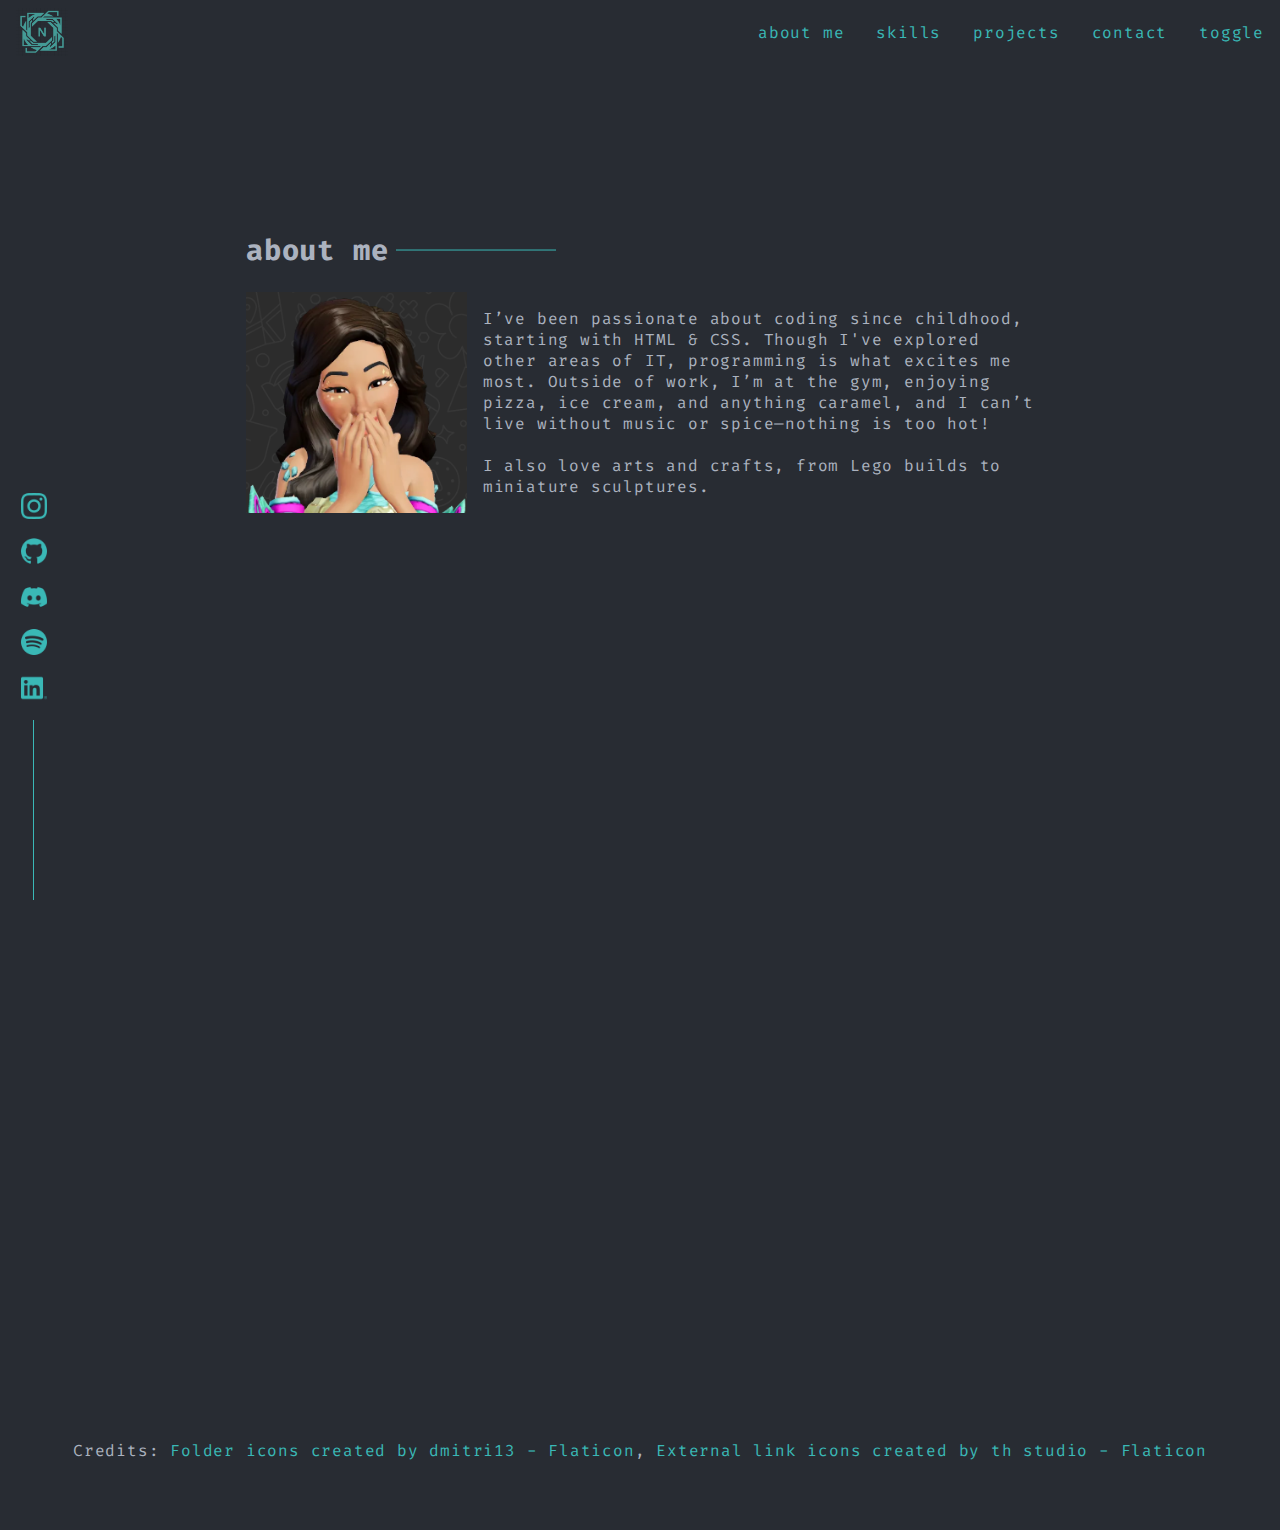
==== about-me.html @ d38dd716 "Add about me page" ====
<!DOCTYPE html>
<html lang="en">
<head>
    <meta charset="UTF-8">
    <meta name="viewport" content="width=device-width, initial-scale=1.0">
    <link href="https://fonts.googleapis.com/css2?family=Fira+Code:wght@300&family=Roboto+Mono:ital,wght@0,100..700;1,100..700&display=swap" rel="stylesheet">
    <link rel="stylesheet" href="./resources/style.css" type="text/css">
    <title>Portfolio Website</title>
</head>
<body>

    <!-- NAV BAR TOP -->
    <header>
            <img id="logo" src="./resources/images/logo.png">
            <nav>
                <ul>
                    <a href><li>about me</li></a>
                    <a href><li>skills</li></a>
                    <a href><li>projects</li></a>
                    <a href><li>contact</li></a>
                    <a href><li>toggle</li></a>
                </ul>
            </nav>
    </header>

    <!-- MEDIA BAR SIDE -->
    <div class="media-sidebar">
        <a href><img class="media-logos" src="./resources/images/instagram.png" alt="instagram"></a>
        <a href><img class="media-logos" src="./resources/images/github.png" alt="github"></a>
        <a href><img class="media-logos" src="./resources/images/discord.png" alt="discord"></a>
        <a href><img class="media-logos" src="./resources/images/spotify.png" alt="spotify"></a>
        <a href><img class="media-logos" src="./resources/images/linkedin.png" alt="linkedin"></a>
        <span class="media-line"></span>
    </div>

    <!-- MAIN CONTENT -->
    <div class="content">

        <!-- ABOUT ME CONTENT -->
        <section class="about-me-page">
            <div class="about-me-header"><h2 class="h2">about me</h2></div>
            <div class="about-me-page-content">
                <img class="about-me-img" src="./resources/images/about-me.png"/>
                <p>
                I’ve been passionate about coding since childhood, starting with HTML & CSS. Though I've explored other areas of IT, programming is what excites me most. Outside of work, I’m at the gym, enjoying pizza, ice cream, and anything caramel, and I can’t live without music or spice—nothing is too hot!<br><br>

                I also love arts and crafts, from Lego builds to miniature sculptures.
                </p>
                
            </div>
        </section>

        <!-- SKILLS CONTENT -->
        <section class="skills fade">
            <div class="skills-header"><h2 class="h2">skills</h2></div>
            <div class="skills-content">
                <div class="skill-block">
                    <div class="skill-block-name">Languages</div>
                    <ul class="skill-block-list">
                        <li class="skill-block-skill">HTML</li>
                        <li class="skill-block-skill">CSS</li>
                        <li class="skill-block-skill">Javascript</li>
                        <li class="skill-block-skill">Python</li>
                        <li class="skill-block-skill">C#</li>
                        <li class="skill-block-skill">Java</li>
                    </ul>
                </div>
                <div class="skill-block">
                    <div class="skill-block-name">Tools</div>
                    <ul class="skill-block-list">
                        <li class="skill-block-skill">VSCode</li>
                        <li class="skill-block-skill">Git</li>
                        <li class="skill-block-skill">Figma</li>
                    </ul>
                </div>
                <div class="skill-block">
                    <div class="skill-block-name">Other</div>
                    <ul class="skill-block-list">
                        <li class="skill-block-skill">Azure</li>
                        <li class="skill-block-skill">Powershell</li>
                        <li class="skill-block-skill">Sysadmin</li>
                    </ul>
                </div>
            </div>
        </section>    


    <footer>Credits: <a href="https://www.flaticon.com/free-icons/folder" title="folder icons">Folder icons created by dmitri13 - Flaticon</a>, <a href="https://www.flaticon.com/free-icons/external-link" title="external link icons">External link icons created by th studio - Flaticon</a></footer>
    <script src="https://ajax.googleapis.com/ajax/libs/jquery/3.7.1/jquery.min.js"></script>
    <script src="./resources/script.js"></script>
    

</body>
</html>
---- resources/style.css ----
* {
    box-sizing: border-box;
}

body, html {
    font-family: "Fira Code", monospace;
    font-size: 16px;
    /* margin: 0.5rem 0.5rem; */
    padding: 0;
    background-color: #282C33;
    color: #ABB2BF;
    letter-spacing: 0.05rem;
    margin: 0;
}

a {
    color: #3AB8B6;
    text-decoration: none;
    transition: 0.3s ease-in-out;
}

a:hover {
    color: #C778DD;
}

.button {
    display: inline-block;
    border: 1px solid #3AB8B6;
    padding: 0.5rem 1rem;
    font-weight: 700;
    margin-top: 2rem;
    transition: background-color 0.3s ease-in-out;
}

.button:hover {
    background-color: #91919147; /* border color for button on hover */
}

/* NAV BAR  */

header {
    display: flex;
    position: fixed;
    justify-content: space-between;
    align-items: center;
    margin: 0;
    padding: 0.5rem 1rem;
    width: 100%;
    background-color: #282C33;
    z-index: 1;
}

/* nav {
    padding-right: 1rem;
} */

nav ul {
    display: flex;
    list-style-type: none;
    gap: 2rem;
    padding: 0;
    margin: 0;
}

#logo {
    width: 3.25rem;
    height: 3rem;
}

/* MEDIA SIDEBAR  */

.media-sidebar {
    position: fixed;
    display: flex;
    align-items: center;
    flex-direction: column;
    bottom: 0rem;
    gap: 0.9rem;
    padding-left: 1.3rem;
}

.media-logos {
    width: 1.625rem;
    height: 1.625rem;
}

.media-line {
    width: 0.06rem;
    height: 20vh;
    background-color: #3AB8B6;
    display: block;
}

@keyframes fadeInDown {
    0% {
        opacity: 0;
        transform: translateY(-20px);
    }
    100% {
        opacity: 1;
        transform: translateY(0);
    } 
}

.fade-down {
    opacity: 0;
    animation-fill-mode: forwards;
}

@keyframes fadeInUp {
    0% {
        opacity: 0;
        transform: translateY(80px);
    }
    100% {
        opacity: 1;
        transform: translateY(0);
    } 
}

.fade-up {
    opacity: 0;
    animation: fadeInUp 1s forwards;
}


/* CONTENT  */

.content {
    /* margin: 15rem 10rem 15rem 10rem; */
    display: flex;
    flex-direction: column;
    justify-content: center;
    align-items: center;
}

.fade-in {
    animation: fadeIn 3s;
}

@keyframes fadeIn {
    0% { opacity: 0; }
    100% {opacity: 1; }
}

.h2 {
    font-size: 1.8rem;
    position: relative;
    float: none;
    clear: both;
    display: inline-block;
}

.h2::after {
    content: "";
    display: block;
    width: 10rem;
    height: 0.06rem;
    background-color: #3AB8B6;
    position: absolute;
    transform: translate(100%, -50%);
    right: -0.5rem;
    top: 50%;
}

section {
    width: 49.25rem;
    display: flex;
    flex-direction: column;
    justify-content: center;
}

.hero {
    height: 100vh;
    padding-top: 4rem;
}

.about-me, .skills, 
.projects {
    height: 80vh;
}

.contact {
    height: 90vh;
}

.about-me-page {
    height: 80vh;
}


.fade {
    opacity: 0;
    transform: translate(0, 10vh);
    transition: all 2.5s;
}

.fade.visible {
    opacity: 1;
    transform: translate(0, 0);
}

/* p, div {
    margin: 0;
} */

/* HERO  */

h1 {
    font-size: 4.4rem;
    margin: 0.2rem 0;
    color: #FFF
}

.hero-title {
    font-size: 2rem;
    font-weight: 700;
    color: #FFF;
    padding-bottom: 1rem;
}

.hero-title span {
    color: #3AB8B6;
}

.hero-title, .hero-text {
    width: 43rem;
}

/* ABOUT ME  */

.about-me-content, .about-me-page-content {
    display: flex;
}

.about-me-img {
    height: 13.8rem;
    width: 13.8rem;
}

.about-me-page p {
    padding-left: 1rem;
}

/* SKILLS  */

.skills-content {
    display: flex;
    gap: 1.8rem;
    align-items: flex-start;
}

.skill-block {
    border: 1px solid #3AB8B6;
    display: flex;
    flex-direction: column;
    max-width: 11rem;
    min-width: 200px;
}

.skill-block-name {
    padding: 8px;
    border-bottom: 1px solid #3AB8B6;
}

.skill-block-list {
    display: flex;
    flex-wrap: wrap;
    gap: 0.5rem;
    padding: 0 0.5rem;
}

.skill-block-skill {
    list-style: none;
    margin: 0;
}

/* PROJECTS  */

.projects-content {
    /* padding-top: 2rem; */
    display: flex;
    gap: 1.8rem;
    /* align-items: flex-start; */
}

.project-block {
    border: 1px solid #3AB8B6;
    display: flex;
    flex-direction: column;
    min-width: 15rem;
    /* min-height: 15.8rem; */
}

.project {
    margin: 1.3rem;
}

.project h3 {
    font-size: 1rem;
}

.project-top {
    display: flex;
    justify-content: space-between;
    align-items: start;
    padding-bottom: 0.8rem;
}

.project-top img {
    width: 1.8rem;
    height: 1.8rem;
}

.links {
    display: flex;
    align-items: center;
    gap: 0.5rem;
}

.github-link-projects {
    width: 1.3rem;
    height: 1.3rem;
    background-image: url(./images/github.png);
    background-size: cover;
    transition: background-image 0.3s ease-in-out;
}

.github-link-projects:hover {
    background-image: url(./images/github-hover.png);
    cursor: pointer;
}

.link {
    width: 1.3rem;
    height: 1.3rem;
    background-image: url(./images/link.png);
    background-size: cover;
    transition: background-image 0.3s ease-in-out;
}

.link:hover {
    background-image: url(./images/link-hover.png);
    cursor: pointer;
}


/* CONTACT  */

.contact {
    padding-bottom: 8rem;
}



footer {
    text-align: center;
}
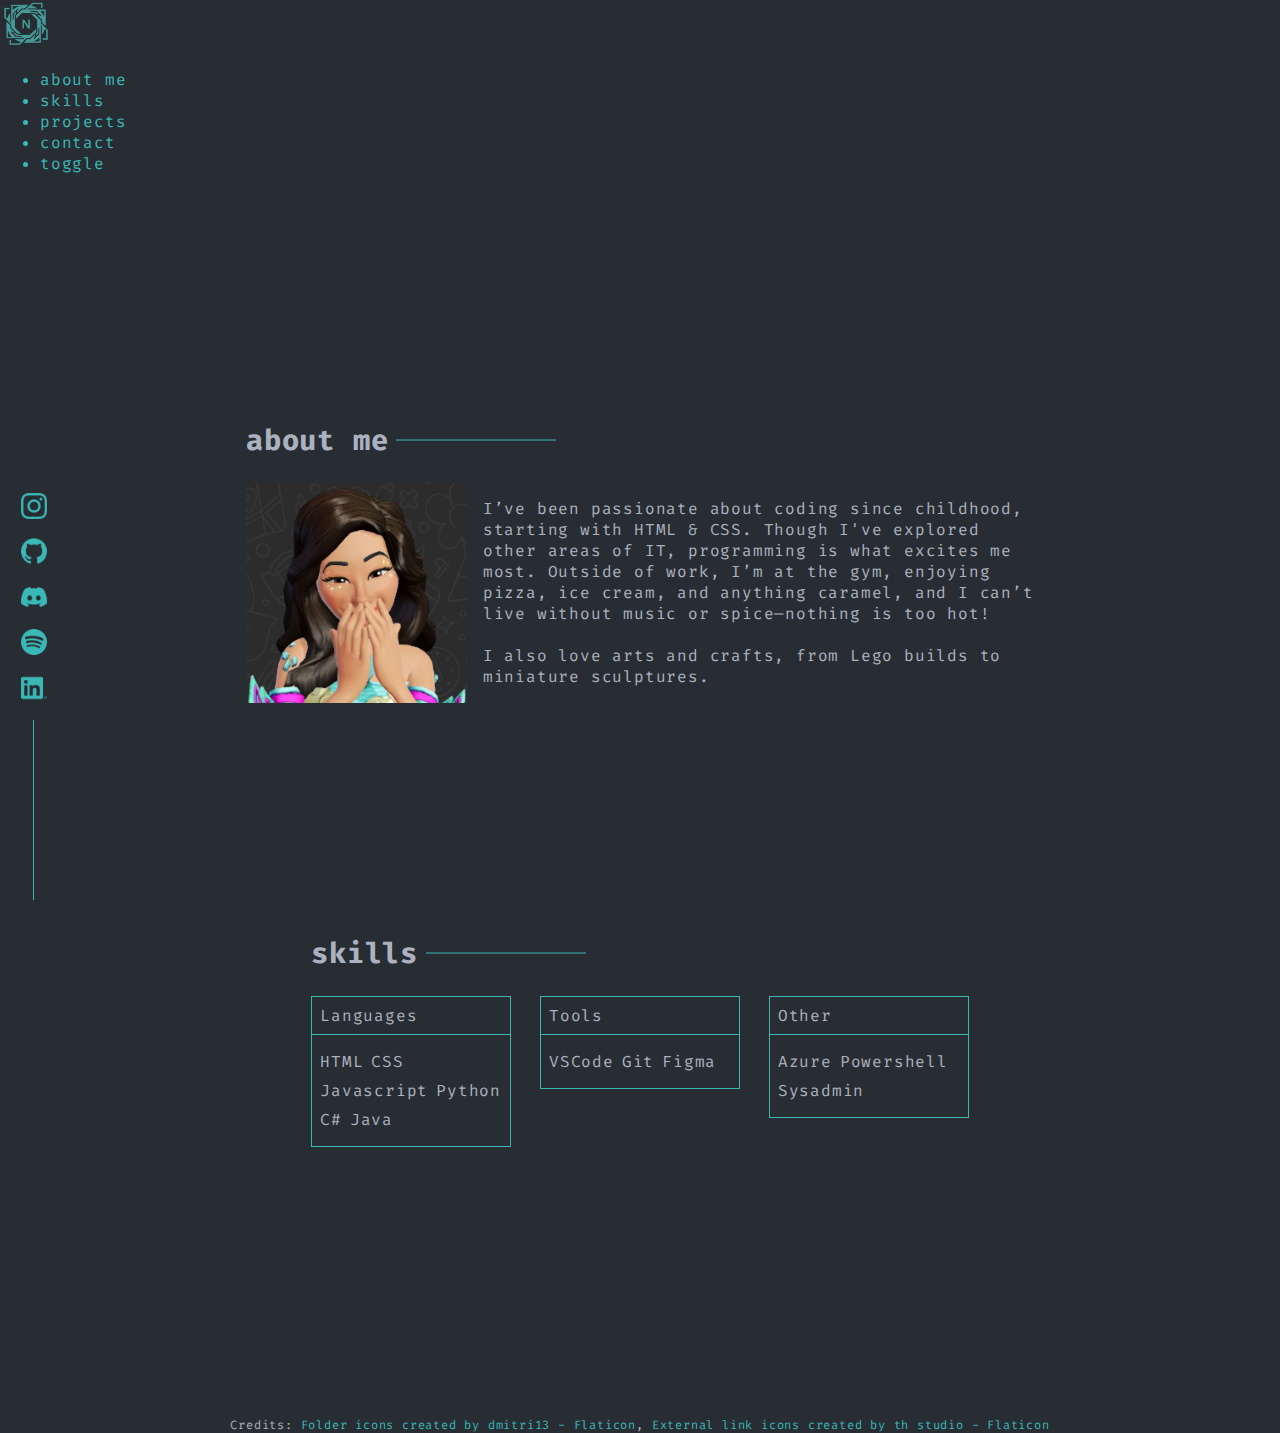
==== commit 702beeb8: "Add website response to different screen dimensons, add mobile navbar" ====
--- a/about-me.html
+++ b/about-me.html
@@ -7,7 +7,7 @@
     <link rel="stylesheet" href="./resources/style.css" type="text/css">
     <title>Portfolio Website</title>
 </head>
-<body>
+<body class="subpage">
 
     <!-- NAV BAR TOP -->
     <header>
@@ -37,7 +37,7 @@
     <div class="content">
 
         <!-- ABOUT ME CONTENT -->
-        <section class="about-me-page">
+        <section class="about-me-page fade-in">
             <div class="about-me-header"><h2 class="h2">about me</h2></div>
             <div class="about-me-page-content">
                 <img class="about-me-img" src="./resources/images/about-me.png"/>
@@ -51,7 +51,7 @@
         </section>
 
         <!-- SKILLS CONTENT -->
-        <section class="skills fade">
+        <section class="skills fade-in">
             <div class="skills-header"><h2 class="h2">skills</h2></div>
             <div class="skills-content">
                 <div class="skill-block">
--- a/resources/style.css
+++ b/resources/style.css
@@ -38,7 +38,7 @@
 
 /* NAV BAR  */
 
-header {
+.main-nav {
     display: flex;
     position: fixed;
     justify-content: space-between;
@@ -50,11 +50,7 @@
     z-index: 1;
 }
 
-/* nav {
-    padding-right: 1rem;
-} */
-
-nav ul {
+.main-nav nav ul {
     display: flex;
     list-style-type: none;
     gap: 2rem;
@@ -62,10 +58,124 @@
     margin: 0;
 }
 
+.main-nav nav {
+    transition: none;
+    transform: translateY(0);
+    opacity: 1;
+}
+
+.mobile-nav {
+    height: 100%;
+    width: 0;
+    position: fixed;
+    top: 0;
+    left: 0;
+    background-color: #282C33;
+    overflow-x: hidden;
+    transition: 0.5s;
+    padding-top: 60px;
+    z-index: 2;
+    display: flex;
+    flex-direction: column;
+    justify-content: space-between;
+}
+
+.mobile-nav-links {
+    padding: 0.5rem 0rem 0.5rem 2rem;
+    text-decoration: none;
+    font-size: 1rem;
+    display: flex;
+    transition: 0.3s;
+    flex-direction: column;
+    gap: 1rem;
+}
+
+.mobile-media-logos {
+    display: flex;
+    flex-direction: column;
+    padding: 0;
+    padding: 0.5rem 0rem 0.5rem 2rem;
+    gap: 1rem;
+    padding-bottom: 2rem;
+}
+
+.mobile-media-logo {
+    width: 1.3rem;
+    height: 1.3rem;
+}
+
+.mobile-nav .close-btn {
+    position: absolute;
+    top: 0;
+    right: 1.5rem;
+    font-size: 2rem;
+}
+
+.burger-icon {
+    display: none;
+    cursor: pointer;
+}
+
+.burger-icon img {
+    width: 25px;
+    height: auto;
+}
+
 #logo {
     width: 3.25rem;
     height: 3rem;
 }
+
+@keyframes fadeInDown {
+    0% {
+        opacity: 0;
+        transform: translateY(-20px);
+    }
+    100% {
+        opacity: 1;
+        transform: translateY(0);
+    } 
+}
+
+.fade-down {
+    opacity: 0;
+    transform: translateY(-20px);
+    animation: fadeInDown 0.5s ease forwards;
+}
+
+@media only screen and (max-width: 1024px) {
+
+    
+}
+
+@media only screen and (min-width: 768px) {
+    .mobile-nav {
+        display: none;
+    }
+}
+
+
+@media only screen and (max-width: 425px) {
+    .main-nav {
+        display: none;
+    }
+
+    .burger-icon {
+        display: block;  
+        position: fixed; 
+        top: 1%;        
+        left: 3%;  
+    }
+
+}
+
+@media only screen and (max-width: 320px) {
+    .burger-icon img {
+        width: 20px;
+        height: auto;
+    }
+}
+
 
 /* MEDIA SIDEBAR  */
 
@@ -91,10 +201,10 @@
     display: block;
 }
 
-@keyframes fadeInDown {
+@keyframes fadeInUp {
     0% {
         opacity: 0;
-        transform: translateY(-20px);
+        transform: translateY(80px);
     }
     100% {
         opacity: 1;
@@ -102,34 +212,23 @@
     } 
 }
 
-.fade-down {
-    opacity: 0;
-    animation-fill-mode: forwards;
-}
-
-@keyframes fadeInUp {
-    0% {
-        opacity: 0;
-        transform: translateY(80px);
-    }
-    100% {
-        opacity: 1;
-        transform: translateY(0);
-    } 
-}
-
 .fade-up {
     opacity: 0;
     animation: fadeInUp 1s forwards;
 }
 
+@media only screen and (max-width: 425px) {
+    .media-sidebar {
+        display: none;
+    }
+}
 
 /* CONTENT  */
 
 .content {
-    /* margin: 15rem 10rem 15rem 10rem; */
-    display: flex;
-    flex-direction: column;
+    margin: 0 10rem;
+    display: flex;
+    flex-direction: column;     
     justify-content: center;
     align-items: center;
 }
@@ -168,24 +267,86 @@
     display: flex;
     flex-direction: column;
     justify-content: center;
-}
+    /* width: 100%; */
+    align-content: center;
+    flex-wrap: wrap;
+}
+
+@media only screen and (max-width: 1024px) {
+
+    .content {
+        margin: 0 8rem;
+    }
+
+    section {
+        width: 35rem;
+    }
+    
+}
+
+@media only screen and (max-width: 768px) {
+    .content {
+        margin: 0 5rem;
+    }
+
+    section {
+        width: 30rem;
+    }
+}
+
+@media only screen and (max-width: 425px) {
+    .content {
+        margin: 0 3rem;
+    }
+
+    section {
+        width: 20rem;
+    }
+
+    .h2 {
+        font-size: 1.5rem;
+    }
+}
+
+@media only screen and (max-width: 320px) {
+    .content {
+        margin: 0 1.5rem;
+    }
+
+    section {
+        width: 15rem;
+    }
+
+    .h2::after {
+        width: 5rem;
+    }
+}
+
+
 
 .hero {
-    height: 100vh;
-    padding-top: 4rem;
-}
-
-.about-me, .skills, 
+    height: 50rem;
+    padding-top: 5rem;
+}
+
+.about-me {
+    padding-bottom: 10rem;
+}
+
 .projects {
-    height: 80vh;
+    padding-bottom: 10rem;
 }
 
 .contact {
-    height: 90vh;
+    padding-bottom: 30rem;
 }
 
 .about-me-page {
     height: 80vh;
+}
+
+.skills {
+    padding-bottom: 30vh;
 }
 
 
@@ -200,9 +361,16 @@
     transform: translate(0, 0);
 }
 
-/* p, div {
-    margin: 0;
-} */
+@media only screen and (max-width: 425px) {
+    .hero {
+        height: 40rem;
+        padding-top: 5rem;
+    }
+
+    .about-me {
+        padding-top: 6rem;
+    }
+}
 
 /* HERO  */
 
@@ -223,9 +391,38 @@
     color: #3AB8B6;
 }
 
-.hero-title, .hero-text {
+.hero-title {
     width: 43rem;
 }
+
+@media only screen and (max-width: 1024px) {
+    /* h1 {
+        font-size: 2.5rem;
+    } */
+
+    .hero-content {
+        width: 100%;
+    }
+
+    .hero-title {
+        font-size: 1.5rem;
+    }
+}
+
+@media only screen and (max-width: 768px) {
+    h1 {
+        font-size: 2.5rem;
+    }
+
+    .hero-content, .hero-title {
+        width: 100%;
+    }
+
+    .hero-title {
+        font-size: 1.5rem;
+    }
+}
+
 
 /* ABOUT ME  */
 
@@ -242,6 +439,12 @@
     padding-left: 1rem;
 }
 
+@media only screen and (max-width: 768px) {
+    .about-me-img {
+        display: none;
+    }
+}
+
 /* SKILLS  */
 
 .skills-content {
@@ -280,15 +483,19 @@
 .projects-content {
     /* padding-top: 2rem; */
     display: flex;
-    gap: 1.8rem;
+    /* gap: 1.8rem; */
+    width: 100%;
+    justify-content: space-around;
+    flex-direction: row;
     /* align-items: flex-start; */
+    flex-wrap: wrap;
 }
 
 .project-block {
     border: 1px solid #3AB8B6;
     display: flex;
-    flex-direction: column;
-    min-width: 15rem;
+    /* flex-direction: column; */
+    width: 15rem;
     /* min-height: 15.8rem; */
 }
 
@@ -344,6 +551,36 @@
     cursor: pointer;
 }
 
+.projects-view-more {
+    padding-top: 1.8rem;
+    text-align: end;
+}
+
+@media only screen and (max-width: 1024px) {
+    .hide {
+        display: none;
+    }
+
+    .projects-content {
+        justify-content: space-around;
+    }
+}
+
+@media only screen and (max-width: 768px) {
+    .hide {
+        display: none;
+    }
+
+    .projects-content {
+        gap: 1rem;
+    }
+
+    .project-block {
+        width: 100%;
+    }
+}
+
+
 
 /* CONTACT  */
 
@@ -355,4 +592,11 @@
 
 footer {
     text-align: center;
+    font-size: 12px;
+}
+
+@media only screen and (max-width: 425px) {
+    footer {
+        margin: 0 3rem;
+    }
 }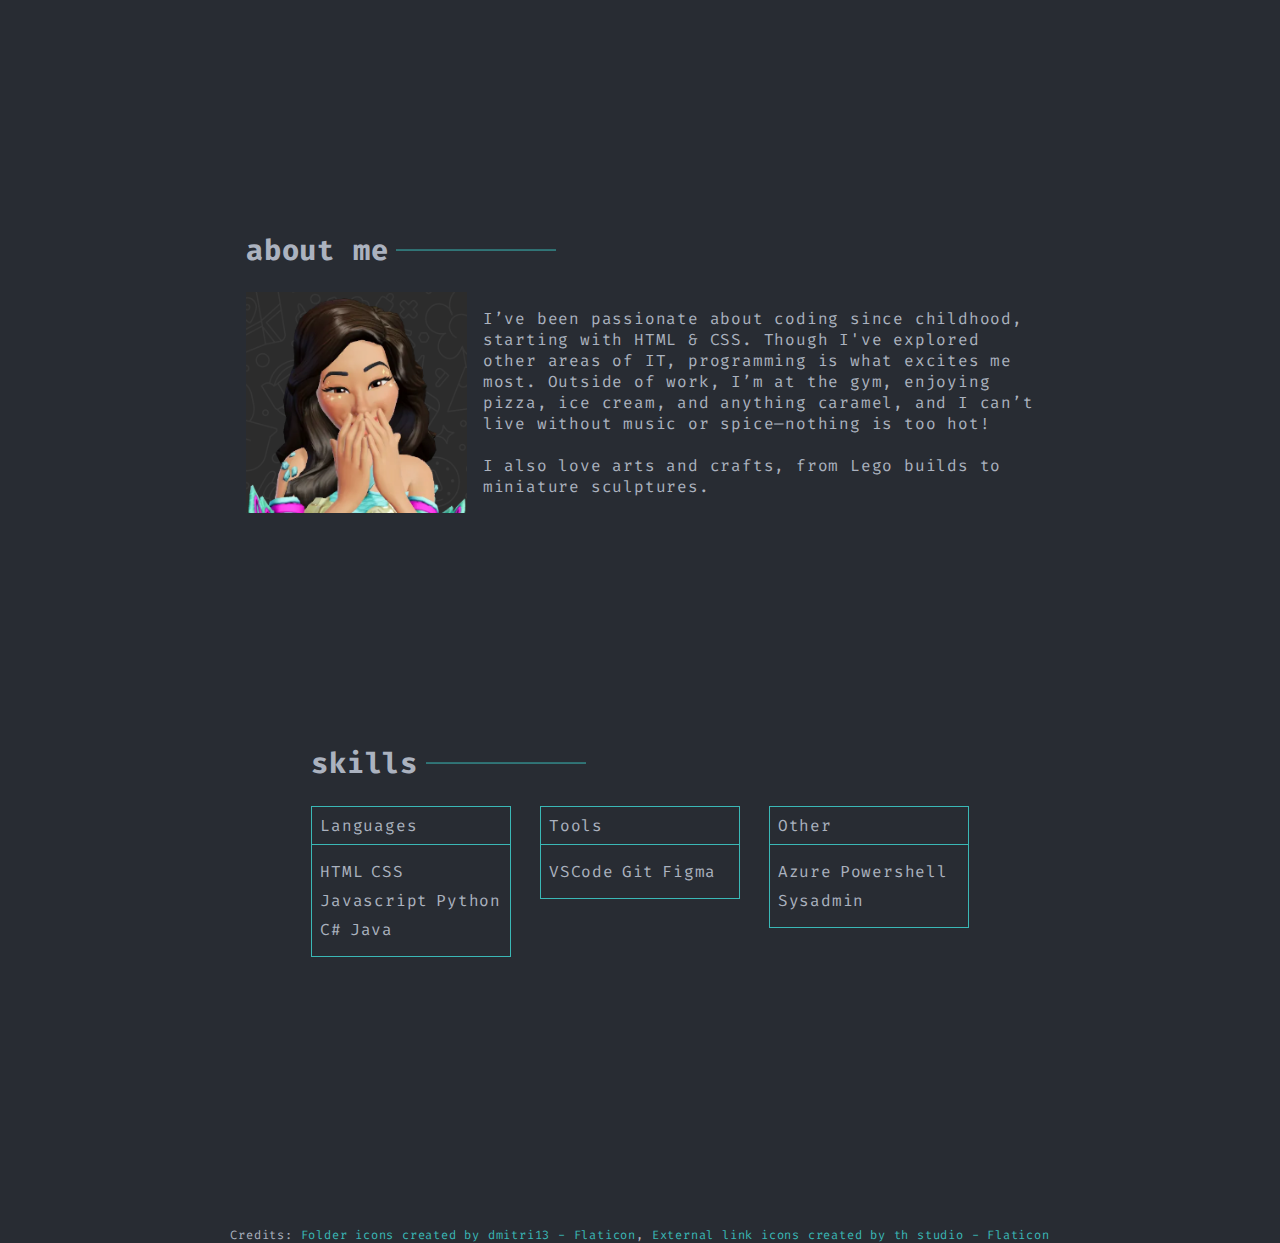
==== commit e018d174: "Add colour theme change using js" ====
--- a/about-me.html
+++ b/about-me.html
@@ -11,23 +11,47 @@
 
     <!-- NAV BAR TOP -->
     <header>
-            <img id="logo" src="./resources/images/logo.png">
+        <div class="main-nav">
+            <a href="./index.html"><img id="logo" class="fade-down" src="./resources/images/logo.png"></a>
             <nav>
                 <ul>
-                    <a href><li>about me</li></a>
-                    <a href><li>skills</li></a>
-                    <a href><li>projects</li></a>
-                    <a href><li>contact</li></a>
-                    <a href><li>toggle</li></a>
+                    <a href="./about-me.html"><li class="fade-down">about me</li></a>
+                    <a href="./projects.html"><li class="fade-down">projects</li></a>
+                    <a href="#contact"><li class="fade-down">contact</li></a>
+                    <a href><li class="fade-down">toggle</li></a>
                 </ul>
             </nav>
+        </div>
+            
+        <div class="burger-icon" onclick="toggleNav()">
+            <img src="./resources/images/burger-icon.png" alt="navigation">
+        </div>
+
+        <div class="mobile-nav" id="mobileNav">
+            <div class="mobile-nav-links">
+                <a href="javascript:void(0)" class="close-btn" onclick="toggleNav()">&times;</a>
+                <a href="./about-me.html">about me</a>
+                <a href="./projects.html">projects</a>
+                <a href="#contact">contact</a>
+                <a href>toggle</a>
+            </div>
+            
+            <div class="mobile-media-logos">
+                <a href><img class="mobile-media-logo" src="./resources/images/instagram.png" alt="instagram"></a>
+                <a href><img class="mobile-media-logo" src="./resources/images/github.png" alt="github"></a>
+                <a href><img class="mobile-media-logo" src="./resources/images/discord.png" alt="discord"></a>
+                <a href><img class="mobile-media-logo" src="./resources/images/spotify.png" alt="spotify"></a>
+                <a href><img class="mobile-media-logo" src="./resources/images/linkedin.png" alt="linkedin"></a>
+            </div>
+            
+        </div>
     </header>
 
     <!-- MEDIA BAR SIDE -->
-    <div class="media-sidebar">
-        <a href><img class="media-logos" src="./resources/images/instagram.png" alt="instagram"></a>
+    <div class="media-sidebar fade-up">
+        <a href=><img class="media-logos" src="./resources/images/instagram.png" alt="instagram"></a>
         <a href><img class="media-logos" src="./resources/images/github.png" alt="github"></a>
-        <a href><img class="media-logos" src="./resources/images/discord.png" alt="discord"></a>
+        <a href="https://discord/users/1070563944533590036"><img class="media-logos" src="./resources/images/discord.png" alt="discord"></a>
         <a href><img class="media-logos" src="./resources/images/spotify.png" alt="spotify"></a>
         <a href><img class="media-logos" src="./resources/images/linkedin.png" alt="linkedin"></a>
         <span class="media-line"></span>
--- a/resources/style.css
+++ b/resources/style.css
@@ -1,31 +1,55 @@
 * {
     box-sizing: border-box;
 }
+
+:root {
+    --background-color: #282C33;
+    --text-color: #ABB2BF;
+    --link-color: #3AB8B6;
+    --link-hover-color: #C778DD;
+    --heading-color: #3AB8B6;
+    --button-hover-color: #c778dd46;
+  }
+  
+  [data-theme="pink"] {
+    --background-color: #121212;
+    --text-color: #ffffff;
+    --link-color: #FA86C4;
+    --link-hover-color: #3AB8B6;
+    --heading-color: #FA86C4;
+    --button-hover-color: #3ab8b634;
+  }
 
 body, html {
     font-family: "Fira Code", monospace;
     font-size: 16px;
     /* margin: 0.5rem 0.5rem; */
     padding: 0;
-    background-color: #282C33;
-    color: #ABB2BF;
+    background-color: var(--background-color);
+    color: var(--text-color);
     letter-spacing: 0.05rem;
     margin: 0;
 }
 
+#theme-toggle {
+    background-color: var(--background-color);
+    border: none;
+    cursor: pointer;
+  }
+
 a {
-    color: #3AB8B6;
+    color: var(--link-color);
     text-decoration: none;
     transition: 0.3s ease-in-out;
 }
 
 a:hover {
-    color: #C778DD;
+    color: var(--link-hover-color);
 }
 
 .button {
     display: inline-block;
-    border: 1px solid #3AB8B6;
+    border: 1px solid var(--link-color);
     padding: 0.5rem 1rem;
     font-weight: 700;
     margin-top: 2rem;
@@ -33,7 +57,7 @@
 }
 
 .button:hover {
-    background-color: #91919147; /* border color for button on hover */
+    background-color: var(--button-hover-color); /* border color for button on hover */
 }
 
 /* NAV BAR  */
@@ -46,7 +70,7 @@
     margin: 0;
     padding: 0.5rem 1rem;
     width: 100%;
-    background-color: #282C33;
+    background-color: var(--background-color);
     z-index: 1;
 }
 
@@ -56,12 +80,21 @@
     gap: 2rem;
     padding: 0;
     margin: 0;
+    /* align-content: center; */
+    justify-content: center;
+    align-items: center;
 }
 
 .main-nav nav {
     transition: none;
     transform: translateY(0);
     opacity: 1;
+}
+
+#theme-icon {
+    width: 2rem;
+    height: 2rem;
+    padding-top: 0.2rem;
 }
 
 .mobile-nav {
@@ -70,7 +103,7 @@
     position: fixed;
     top: 0;
     left: 0;
-    background-color: #282C33;
+    background-color: var(--background-color);
     overflow-x: hidden;
     transition: 0.5s;
     padding-top: 60px;
@@ -155,7 +188,7 @@
 }
 
 
-@media only screen and (max-width: 425px) {
+@media only screen and (max-width: 426px) {
     .main-nav {
         display: none;
     }
@@ -166,6 +199,7 @@
         top: 1%;        
         left: 3%;  
     }
+    
 
 }
 
@@ -197,7 +231,7 @@
 .media-line {
     width: 0.06rem;
     height: 20vh;
-    background-color: #3AB8B6;
+    background-color: var(--heading-color);
     display: block;
 }
 
@@ -217,7 +251,7 @@
     animation: fadeInUp 1s forwards;
 }
 
-@media only screen and (max-width: 425px) {
+@media only screen and (max-width: 426px) {
     .media-sidebar {
         display: none;
     }
@@ -255,7 +289,7 @@
     display: block;
     width: 10rem;
     height: 0.06rem;
-    background-color: #3AB8B6;
+    background-color: var(--heading-color);
     position: absolute;
     transform: translate(100%, -50%);
     right: -0.5rem;
@@ -294,13 +328,13 @@
     }
 }
 
-@media only screen and (max-width: 425px) {
+@media only screen and (max-width: 426px) {
     .content {
         margin: 0 3rem;
     }
 
     section {
-        width: 20rem;
+        width: 18rem;
     }
 
     .h2 {
@@ -308,7 +342,7 @@
     }
 }
 
-@media only screen and (max-width: 320px) {
+@media only screen and (max-width: 375px) {
     .content {
         margin: 0 1.5rem;
     }
@@ -325,19 +359,16 @@
 
 
 .hero {
-    height: 50rem;
+    /* height: 50rem; */
+    padding-top: 10rem;
+}
+
+.about-me, .projects {
+    padding-top: 10rem;
+}
+
+.contact {
     padding-top: 5rem;
-}
-
-.about-me {
-    padding-bottom: 10rem;
-}
-
-.projects {
-    padding-bottom: 10rem;
-}
-
-.contact {
     padding-bottom: 30rem;
 }
 
@@ -361,7 +392,7 @@
     transform: translate(0, 0);
 }
 
-@media only screen and (max-width: 425px) {
+@media only screen and (max-width: 426px) {
     .hero {
         height: 40rem;
         padding-top: 5rem;
@@ -377,7 +408,7 @@
 h1 {
     font-size: 4.4rem;
     margin: 0.2rem 0;
-    color: #FFF
+    color: #FFF;
 }
 
 .hero-title {
@@ -388,7 +419,7 @@
 }
 
 .hero-title span {
-    color: #3AB8B6;
+    color: var(--heading-color);
 }
 
 .hero-title {
@@ -454,7 +485,7 @@
 }
 
 .skill-block {
-    border: 1px solid #3AB8B6;
+    border: 1px solid var(--heading-color);
     display: flex;
     flex-direction: column;
     max-width: 11rem;
@@ -463,7 +494,7 @@
 
 .skill-block-name {
     padding: 8px;
-    border-bottom: 1px solid #3AB8B6;
+    border-bottom: 1px solid var(--heading-color);
 }
 
 .skill-block-list {
@@ -492,7 +523,7 @@
 }
 
 .project-block {
-    border: 1px solid #3AB8B6;
+    border: 1px solid var(--heading-color);
     display: flex;
     /* flex-direction: column; */
     width: 15rem;
@@ -525,30 +556,9 @@
     gap: 0.5rem;
 }
 
-.github-link-projects {
+.links img {
     width: 1.3rem;
     height: 1.3rem;
-    background-image: url(./images/github.png);
-    background-size: cover;
-    transition: background-image 0.3s ease-in-out;
-}
-
-.github-link-projects:hover {
-    background-image: url(./images/github-hover.png);
-    cursor: pointer;
-}
-
-.link {
-    width: 1.3rem;
-    height: 1.3rem;
-    background-image: url(./images/link.png);
-    background-size: cover;
-    transition: background-image 0.3s ease-in-out;
-}
-
-.link:hover {
-    background-image: url(./images/link-hover.png);
-    cursor: pointer;
 }
 
 .projects-view-more {
@@ -595,7 +605,7 @@
     font-size: 12px;
 }
 
-@media only screen and (max-width: 425px) {
+@media only screen and (max-width: 426px) {
     footer {
         margin: 0 3rem;
     }
